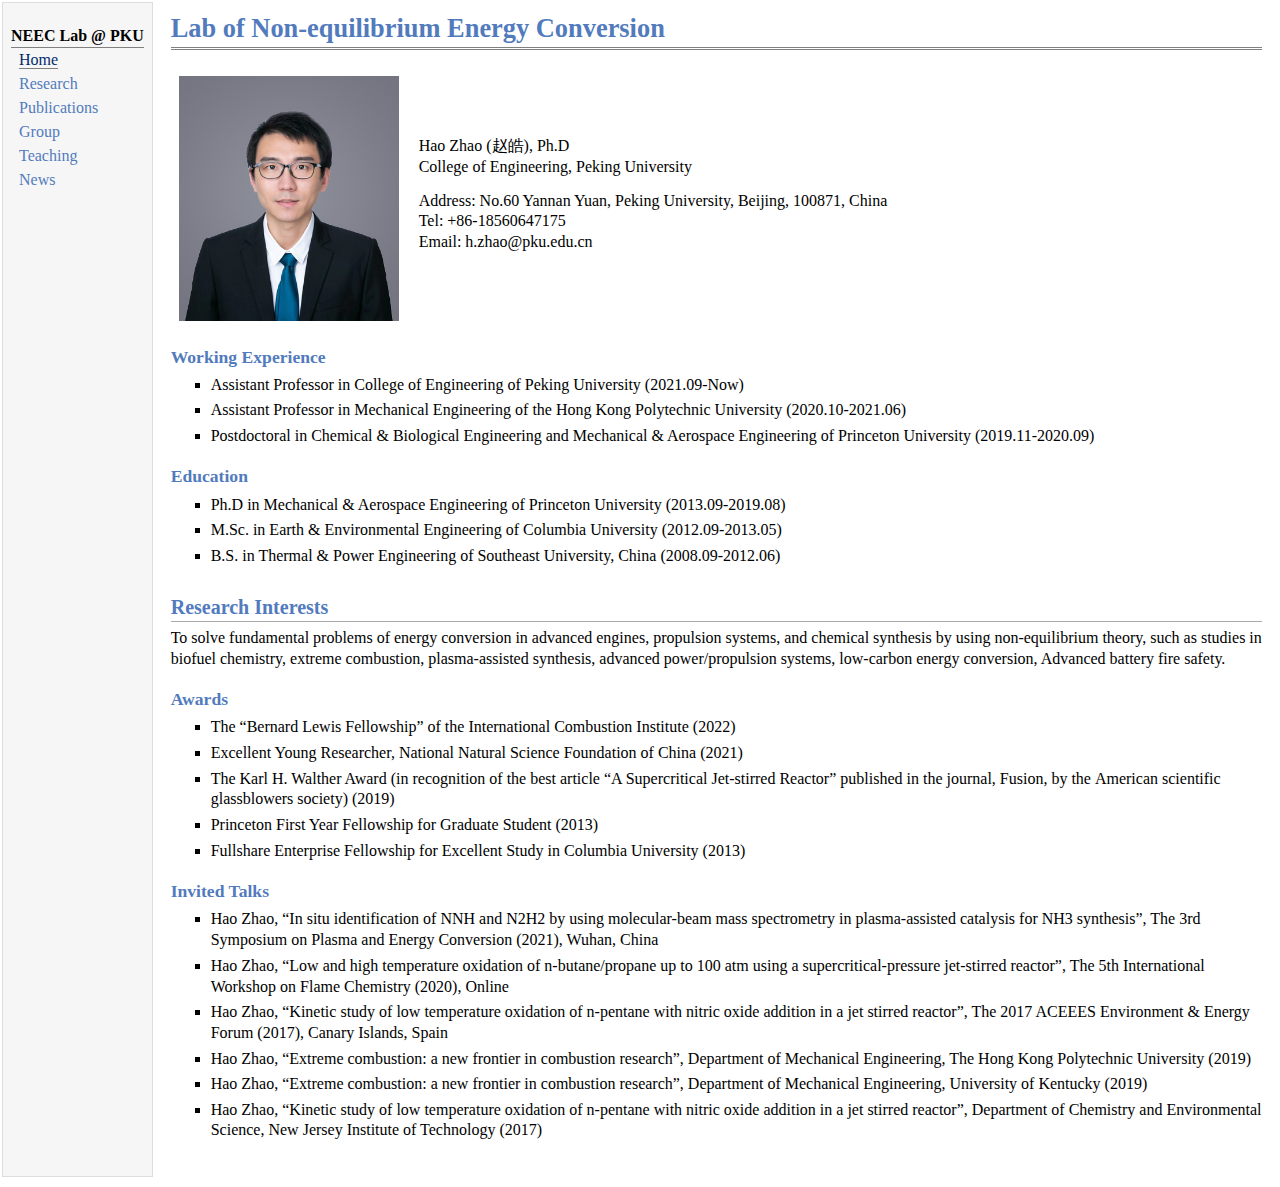
==== index.html @ bfa4cb0b "modifications of index.html" ====
<!DOCTYPE html PUBLIC "-//W3C//DTD XHTML 1.1//EN"
  "http://www.w3.org/TR/xhtml11/DTD/xhtml11.dtd">
<html xmlns="http://www.w3.org/1999/xhtml" xml:lang="en">
<head>
<meta name="generator" content="jemdoc, see http://jemdoc.jaboc.net/" />
<meta http-equiv="Content-Type" content="text/html;charset=utf-8" />
<link rel="stylesheet" href="jemdoc.css" type="text/css" />
<link rel="shortcut icon" type="image/x-icon" href="favicon.ico" />
<title>Lab of Non-equilibrium Energy Conversion</title>
</head>
<body>
<table summary="Table for page layout." id="tlayout">
<tr valign="top">
<td id="layout-menu">
<div class="menu-category">NEEC Lab @ PKU</div>
<div class="menu-item"><a href="home.html" class="current">Home</a></div>
<div class="menu-item"><a href="research.html">Research</a></div>
<div class="menu-item"><a href="publications.html">Publications</a></div>
<div class="menu-item"><a href="group.html">Group</a></div>
<div class="menu-item"><a href="teaching.html">Teaching</a></div>
<div class="menu-item"><a href="news.html">News</a></div>
</td>
<td id="layout-content">
<div id="toptitle">
<h1>Lab of Non-equilibrium Energy Conversion</h1>
</div>
<table class="imgtable"><tr><td>
<img src="photos/bio.jpg" alt="alt text" width="220px" height="245px" />&nbsp;</td>
<td align="left"><p>Hao Zhao (赵皓), Ph.D <br /> 
College of Engineering, Peking University <br /></p>
<p>Address: No.60 Yannan Yuan, Peking University, Beijing, 100871, China <br />
Tel: +86-18560647175 <br />
Email: h.zhao@pku.edu.cn <br /></p>
</td></tr></table>
<h3>Working Experience</h3>
<ul>
<li><p>Assistant Professor in College of Engineering of Peking University (2021.09-Now)</p>
</li>
<li><p>Assistant Professor in Mechanical Engineering of the Hong Kong Polytechnic University (2020.10-2021.06)</p>
</li>
<li><p>Postdoctoral in Chemical &amp; Biological Engineering and Mechanical &amp; Aerospace Engineering of Princeton University (2019.11-2020.09)</p>
</li>
</ul>
<h3>Education </h3>
<ul>
<li><p>Ph.D in Mechanical &amp; Aerospace Engineering of Princeton University (2013.09-2019.08)   </p>
</li>
<li><p>M.Sc. in Earth &amp; Environmental Engineering of Columbia University (2012.09-2013.05) </p>
</li>
<li><p>B.S. in Thermal &amp; Power Engineering of Southeast University, China (2008.09-2012.06)</p>
</li>
</ul>
<h2>Research Interests </h2>
<p>To solve fundamental problems of energy conversion in advanced engines, propulsion systems, and chemical synthesis by using non-equilibrium theory, such as studies in biofuel chemistry, extreme combustion, plasma-assisted synthesis, advanced power/propulsion systems, low-carbon energy conversion, Advanced battery fire safety.</p>
<h3>Awards                                                        </h3>
<ul>
<li><p>The “Bernard Lewis Fellowship” of the International Combustion Institute (2022)</p>
</li>
<li><p>Excellent Young Researcher, National Natural Science Foundation of China (2021)</p>
</li>
<li><p>The Karl H. Walther Award (in recognition of the best article “A Supercritical Jet-stirred Reactor” published in the journal, Fusion, by the American scientific glassblowers society) (2019) </p>
</li>
<li><p>Princeton First Year Fellowship for Graduate Student (2013) </p>
</li>
<li><p>Fullshare Enterprise Fellowship for Excellent Study in Columbia University (2013)</p>
</li>
</ul>
<h3>Invited Talks                                                        </h3>
<ul>
<li><p>Hao Zhao, “In situ identification of NNH and N2H2 by using molecular-beam mass spectrometry in plasma-assisted catalysis for NH3 synthesis”, The 3rd Symposium on Plasma and Energy Conversion (2021), Wuhan, China</p>
</li>
<li><p>Hao Zhao, “Low and high temperature oxidation of n-butane/propane up to 100 atm using a supercritical-pressure jet-stirred reactor”, The 5th International Workshop on Flame Chemistry (2020), Online</p>
</li>
<li><p>Hao Zhao, “Kinetic study of low temperature oxidation of n-pentane with nitric oxide addition in a jet stirred reactor”, The 2017 ACEEES Environment &amp; Energy Forum (2017), Canary Islands, Spain</p>
</li>
<li><p>Hao Zhao, “Extreme combustion: a new frontier in combustion research”, Department of Mechanical Engineering, The Hong Kong Polytechnic University (2019)</p>
</li>
<li><p>Hao Zhao, “Extreme combustion: a new frontier in combustion research”, Department of Mechanical Engineering, University of Kentucky (2019) </p>
</li>
<li><p>Hao Zhao, “Kinetic study of low temperature oxidation of n-pentane with nitric oxide addition in a jet stirred reactor”, Department of Chemistry and Environmental Science, New Jersey Institute of Technology (2017)
<br />
<br /></p>
</li>
</ul>
</td>
</tr>
</table>
</body>
</html>
---- jemdoc.css ----
/* Default css file for jemdoc. */

table#tlayout {
    border: none;
    border-collapse: separate;
    background: white;
}

body {
	background: white;
	font-family: Georgia, serif;
	padding-bottom: 8px;
	margin: 0;
}

#layout-menu {
	background: #f6f6f6;
	border: 1px solid #dddddd;
	padding-top: 0.5em;
	padding-left: 8px;
	padding-right: 8px;
	font-size: 1.0em;
	width: auto;
	white-space: nowrap;
    text-align: left;
    vertical-align: top;
}

#layout-menu td {
	background: #f4f4f4;
    vertical-align: top;
}

#layout-content {
	padding-top: 0.0em;
	padding-left: 1.0em;
	padding-right: 1.0em;
    border: none;
    background: white;
    text-align: left;
    vertical-align: top;
}

#layout-menu a {
	line-height: 1.5em;
	margin-left: 0.5em;
}

tt {
    background: #ffffdd;
}

pre, tt {
	font-size: 90%;
	font-family: monaco, monospace;
}

a, a > tt {
	color: #224b8d;
	text-decoration: none;
}

a:hover {
	border-bottom: 1px gray dotted;
}

#layout-menu a.current:link, #layout-menu a.current:visited {
	color: #022b6d;
	border-bottom: 1px gray solid;
}
#layout-menu a:link, #layout-menu a:visited, #layout-menu a:hover {
	color: #527bbd;
	text-decoration: none;
}
#layout-menu a:hover {
	text-decoration: none;
}

div.menu-category {
	border-bottom: 1px solid gray;
	margin-top: 0.8em;
	padding-top: 0.2em;
	padding-bottom: 0.1em;
	font-weight: bold;
}

div.menu-item {
	padding-left: 16px;
	text-indent: -16px;
}

div#toptitle {
	padding-bottom: 0.2em;
	margin-bottom: 1.5em;
	border-bottom: 3px double gray;
}

/* Reduce space if we begin the page with a title. */
div#toptitle + h2, div#toptitle + h3 {
	margin-top: -0.7em;
}

div#subtitle {
	margin-top: 0.0em;
	margin-bottom: 0.0em;
	padding-top: 0em;
	padding-bottom: 0.1em;
}

em {
	font-style: italic;
}

strong {
	font-weight: bold;
}


h1, h2, h3 {
	color: #527bbd;
	margin-top: 0.7em;
	margin-bottom: 0.3em;
	padding-bottom: 0.2em;
	line-height: 1.0;
	padding-top: 0.5em;
	border-bottom: 1px solid #aaaaaa;
}

h1 {
	font-size: 165%;
}

h2 {
	padding-top: 0.8em;
	font-size: 125%;
}

h2 + h3 {
    padding-top: 0.2em;
}

h3 {
	font-size: 110%;
	border-bottom: none;
}

p {
	margin-top: 0.0em;
	margin-bottom: 0.8em;
	padding: 0;
	line-height: 1.3;
}

pre {
	padding: 0;
	margin: 0;
}

div#footer {
	font-size: small;
	border-top: 1px solid #c0c0c0;
	padding-top: 0.1em;
	margin-top: 4.0em;
	color: #c0c0c0;
}

div#footer a {
	color: #80a0b0;
}

div#footer-text {
	float: left;
	padding-bottom: 8px;
}

ul, ol, dl {
	margin-top: 0.2em;
	padding-top: 0;
	margin-bottom: 0.8em;
}

dt {
	margin-top: 0.5em;
	margin-bottom: 0;
}

dl {
	margin-left: 20px;
}

dd {
	color: #222222;
}

dd > *:first-child {
	margin-top: 0;
}

ul {
	list-style-position: outside;
	list-style-type: square;
}

p + ul, p + ol {
	margin-top: -0.5em;
}

li ul, li ol {
	margin-top: -0.3em;
}

ol {
	list-style-position: outside;
	list-style-type: decimal;
}

li p, dd p {
	margin-bottom: 0.3em;
}


ol ol {
	list-style-type: lower-alpha;
}

ol ol ol {
	list-style-type: lower-roman;
}

p + div.codeblock {
	margin-top: -0.6em;
}

div.codeblock, div.infoblock {
	margin-right: 0%;
	margin-top: 1.2em;
	margin-bottom: 1.3em;
}

div.blocktitle {
	font-weight: bold;
	color: #cd7b62;
	margin-top: 1.2em;
	margin-bottom: 0.1em;
}

div.blockcontent {
	border: 1px solid silver;
	padding: 0.3em 0.5em;
}

div.infoblock > div.blockcontent {
	background: #ffffee;
}

div.blockcontent p + ul, div.blockcontent p + ol {
	margin-top: 0.4em;
}

div.infoblock p {
	margin-bottom: 0em;
}

div.infoblock li p, div.infoblock dd p {
	margin-bottom: 0.5em;
}

div.infoblock p + p {
	margin-top: 0.8em;
}

div.codeblock > div.blockcontent {
	background: #f6f6f6;
}

span.pycommand {
	color: #000070;
}

span.statement {
	color: #008800;
}
span.builtin {
	color: #000088;
}
span.special {
	color: #990000;
}
span.operator {
	color: #880000;
}
span.error {
	color: #aa0000;
}
span.comment, span.comment > *, span.string, span.string > * {
	color: #606060;
}

@media print {
	#layout-menu { display: none; }
}

#fwtitle {
	margin: 2px;
}

#fwtitle #toptitle {
	padding-left: 0.5em;
	margin-bottom: 0.5em;
}

#layout-content h1:first-child, #layout-content h2:first-child, #layout-content h3:first-child {
	margin-top: -0.7em;
}

div#toptitle h1, #layout-content div#toptitle h1 {
	margin-bottom: 0.0em;
	padding-bottom: 0.1em;
	padding-top: 0;
	margin-top: 0.5em;
	border-bottom: none;
}

img.eq {
	padding: 0;
	padding-left: 0.1em;
	padding-right: 0.1em;
	margin: 0;
}

img.eqwl {
	padding-left: 2em;
	padding-top: 0.6em;
	padding-bottom: 0.2em;
	margin: 0;
}

table {
    border: 2px solid black;
    border-collapse: collapse;
}

td {
    padding: 2px;
    padding-left: 0.5em;
    padding-right: 0.5em;
    text-align: center;
    border: 1px solid gray;
}

table + table {
    margin-top: 1em;
}

tr.heading {
    font-weight: bold;
    border-bottom: 2px solid black;
}

img {
    border: none;
}

table.imgtable, table.imgtable td {
    border: none;
    text-align: left;
}
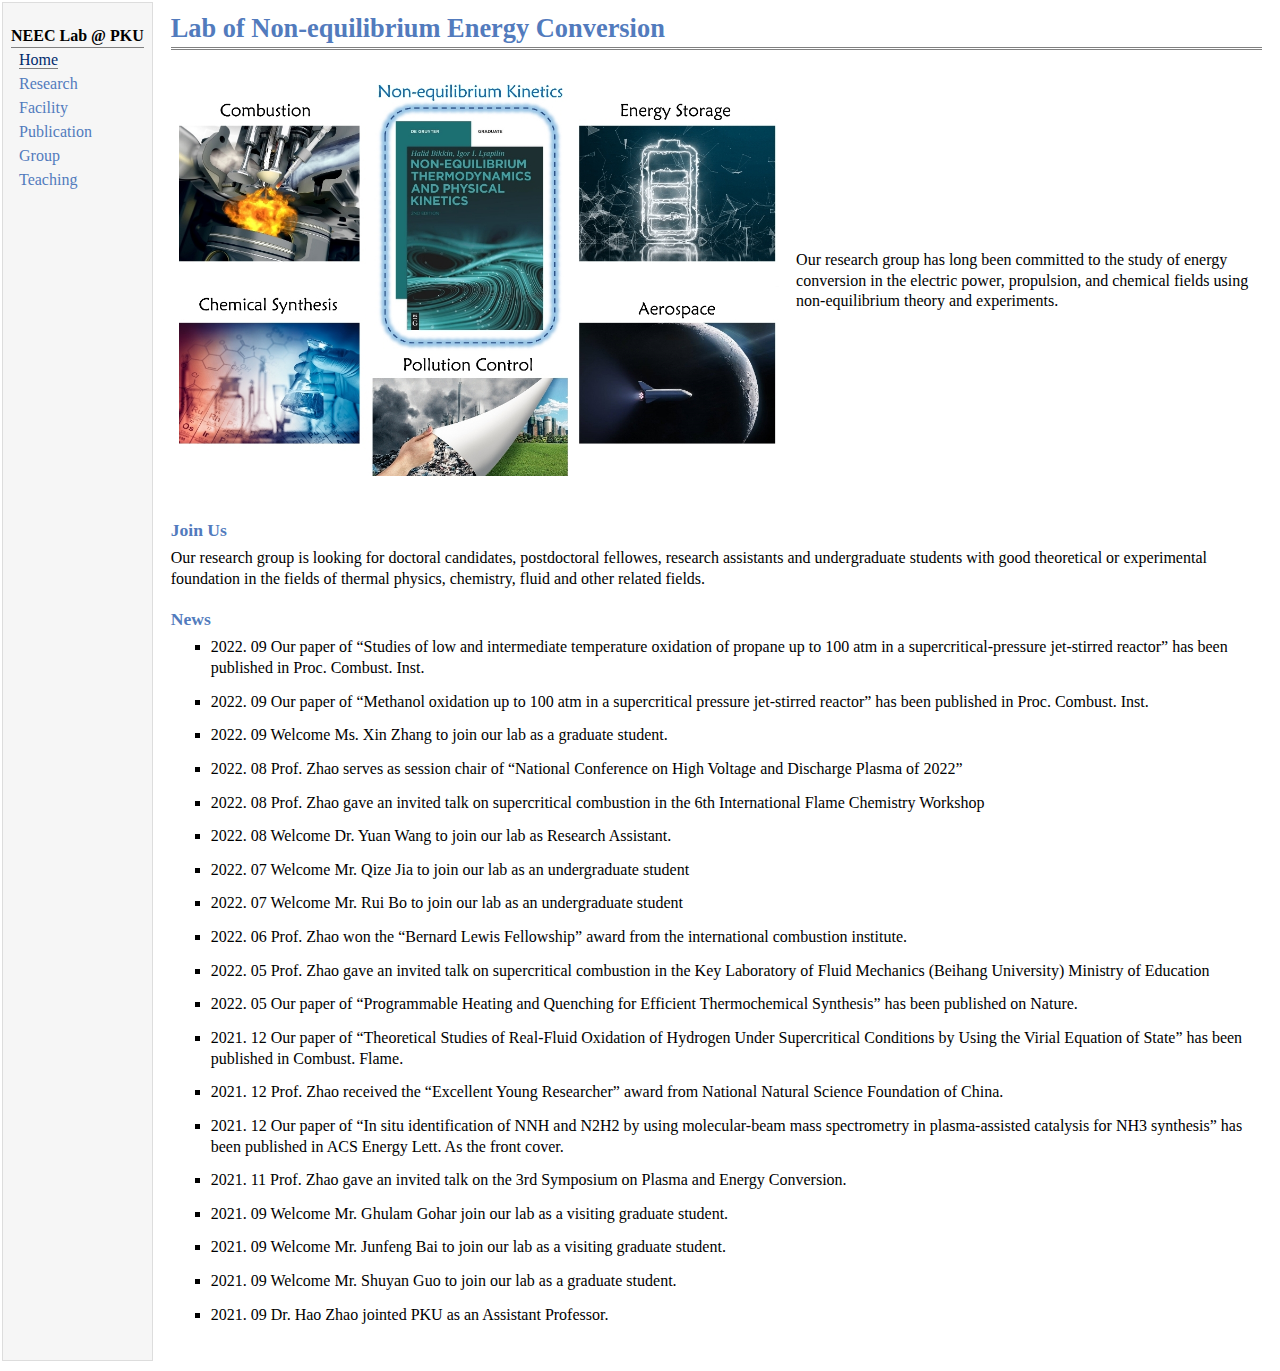
==== commit f93cd75d: "after teacher" ====
--- a/index.html
+++ b/index.html
@@ -15,69 +15,96 @@
 <div class="menu-category">NEEC Lab @ PKU</div>
 <div class="menu-item"><a href="home.html" class="current">Home</a></div>
 <div class="menu-item"><a href="research.html">Research</a></div>
-<div class="menu-item"><a href="publications.html">Publications</a></div>
+<div class="menu-item"><a href="facility.html">Facility</a></div>
+<div class="menu-item"><a href="publication.html">Publication</a></div>
 <div class="menu-item"><a href="group.html">Group</a></div>
 <div class="menu-item"><a href="teaching.html">Teaching</a></div>
-<div class="menu-item"><a href="news.html">News</a></div>
 </td>
 <td id="layout-content">
 <div id="toptitle">
 <h1>Lab of Non-equilibrium Energy Conversion</h1>
 </div>
 <table class="imgtable"><tr><td>
-<img src="photos/bio.jpg" alt="alt text" width="220px" height="245px" />&nbsp;</td>
-<td align="left"><p>Hao Zhao (赵皓), Ph.D <br /> 
-College of Engineering, Peking University <br /></p>
-<p>Address: No.60 Yannan Yuan, Peking University, Beijing, 100871, China <br />
-Tel: +86-18560647175 <br />
-Email: h.zhao@pku.edu.cn <br /></p>
+<img src="photos/home.jpg" alt="alt text" width="600px" height="400px" />&nbsp;</td>
+<td align="left"><p>Our research group has long been committed to the study of energy conversion in the electric power, propulsion, and chemical fields using non-equilibrium theory and experiments.</p>
 </td></tr></table>
-<h3>Working Experience</h3>
+<h3>Join Us</h3>
+<p>Our research group is looking for doctoral candidates, postdoctoral fellowes, research assistants and undergraduate students with good theoretical or experimental foundation in the fields of thermal physics, chemistry, fluid and other related fields.</p>
+<h3>News</h3>
 <ul>
-<li><p>Assistant Professor in College of Engineering of Peking University (2021.09-Now)</p>
-</li>
-<li><p>Assistant Professor in Mechanical Engineering of the Hong Kong Polytechnic University (2020.10-2021.06)</p>
-</li>
-<li><p>Postdoctoral in Chemical &amp; Biological Engineering and Mechanical &amp; Aerospace Engineering of Princeton University (2019.11-2020.09)</p>
+<li><p>2022. 09 Our paper of “Studies of low and intermediate temperature oxidation of propane up to 100 atm in a supercritical-pressure jet-stirred reactor” has been published in Proc. Combust. Inst.</p>
 </li>
 </ul>
-<h3>Education </h3>
 <ul>
-<li><p>Ph.D in Mechanical &amp; Aerospace Engineering of Princeton University (2013.09-2019.08)   </p>
-</li>
-<li><p>M.Sc. in Earth &amp; Environmental Engineering of Columbia University (2012.09-2013.05) </p>
-</li>
-<li><p>B.S. in Thermal &amp; Power Engineering of Southeast University, China (2008.09-2012.06)</p>
+<li><p>2022. 09 Our paper of “Methanol oxidation up to 100 atm in a supercritical pressure jet-stirred reactor” has been published in Proc. Combust. Inst.</p>
 </li>
 </ul>
-<h2>Research Interests </h2>
-<p>To solve fundamental problems of energy conversion in advanced engines, propulsion systems, and chemical synthesis by using non-equilibrium theory, such as studies in biofuel chemistry, extreme combustion, plasma-assisted synthesis, advanced power/propulsion systems, low-carbon energy conversion, Advanced battery fire safety.</p>
-<h3>Awards                                                        </h3>
 <ul>
-<li><p>The “Bernard Lewis Fellowship” of the International Combustion Institute (2022)</p>
-</li>
-<li><p>Excellent Young Researcher, National Natural Science Foundation of China (2021)</p>
-</li>
-<li><p>The Karl H. Walther Award (in recognition of the best article “A Supercritical Jet-stirred Reactor” published in the journal, Fusion, by the American scientific glassblowers society) (2019) </p>
-</li>
-<li><p>Princeton First Year Fellowship for Graduate Student (2013) </p>
-</li>
-<li><p>Fullshare Enterprise Fellowship for Excellent Study in Columbia University (2013)</p>
+<li><p>2022. 09 Welcome Ms. Xin Zhang to join our lab as a graduate student. </p>
 </li>
 </ul>
-<h3>Invited Talks                                                        </h3>
 <ul>
-<li><p>Hao Zhao, “In situ identification of NNH and N2H2 by using molecular-beam mass spectrometry in plasma-assisted catalysis for NH3 synthesis”, The 3rd Symposium on Plasma and Energy Conversion (2021), Wuhan, China</p>
+<li><p>2022. 08 Prof. Zhao serves as session chair of “National Conference on High Voltage and Discharge Plasma of 2022”</p>
 </li>
-<li><p>Hao Zhao, “Low and high temperature oxidation of n-butane/propane up to 100 atm using a supercritical-pressure jet-stirred reactor”, The 5th International Workshop on Flame Chemistry (2020), Online</p>
+</ul>
+<ul>
+<li><p>2022. 08 Prof. Zhao gave an invited talk on supercritical combustion in the 6th International Flame Chemistry Workshop</p>
 </li>
-<li><p>Hao Zhao, “Kinetic study of low temperature oxidation of n-pentane with nitric oxide addition in a jet stirred reactor”, The 2017 ACEEES Environment &amp; Energy Forum (2017), Canary Islands, Spain</p>
+</ul>
+<ul>
+<li><p>2022. 08 Welcome Dr. Yuan Wang to join our lab as Research Assistant. </p>
 </li>
-<li><p>Hao Zhao, “Extreme combustion: a new frontier in combustion research”, Department of Mechanical Engineering, The Hong Kong Polytechnic University (2019)</p>
+</ul>
+<ul>
+<li><p>2022. 07 Welcome Mr. Qize Jia to join our lab as an undergraduate student</p>
 </li>
-<li><p>Hao Zhao, “Extreme combustion: a new frontier in combustion research”, Department of Mechanical Engineering, University of Kentucky (2019) </p>
+</ul>
+<ul>
+<li><p>2022. 07 Welcome Mr. Rui Bo to join our lab as an undergraduate student</p>
 </li>
-<li><p>Hao Zhao, “Kinetic study of low temperature oxidation of n-pentane with nitric oxide addition in a jet stirred reactor”, Department of Chemistry and Environmental Science, New Jersey Institute of Technology (2017)
+</ul>
+<ul>
+<li><p>2022. 06 Prof. Zhao won the “Bernard Lewis Fellowship” award from the international combustion institute.</p>
+</li>
+</ul>
+<ul>
+<li><p>2022. 05 Prof. Zhao gave an invited talk on supercritical combustion in the Key Laboratory of Fluid Mechanics (Beihang University) Ministry of Education</p>
+</li>
+</ul>
+<ul>
+<li><p>2022. 05 Our paper of “Programmable Heating and Quenching for Efficient Thermochemical Synthesis” has been published on Nature.</p>
+</li>
+</ul>
+<ul>
+<li><p>2021. 12 Our paper of “Theoretical Studies of Real-Fluid Oxidation of Hydrogen Under Supercritical Conditions by Using the Virial Equation of State” has been published in Combust. Flame.</p>
+</li>
+</ul>
+<ul>
+<li><p>2021. 12 Prof. Zhao received the “Excellent Young Researcher” award from National Natural Science Foundation of China.</p>
+</li>
+</ul>
+<ul>
+<li><p>2021. 12 Our paper of “In situ identification of NNH and N2H2 by using molecular-beam mass spectrometry in plasma-assisted catalysis for NH3 synthesis” has been published in ACS Energy Lett. As the front cover. </p>
+</li>
+</ul>
+<ul>
+<li><p>2021. 11 Prof. Zhao gave an invited talk on the 3rd Symposium on Plasma and Energy Conversion. </p>
+</li>
+</ul>
+<ul>
+<li><p>2021. 09 Welcome Mr. Ghulam Gohar join our lab as a visiting graduate student.</p>
+</li>
+</ul>
+<ul>
+<li><p>2021. 09 Welcome Mr. Junfeng Bai to join our lab as a visiting graduate student.</p>
+</li>
+</ul>
+<ul>
+<li><p>2021. 09 Welcome Mr. Shuyan Guo to join our lab as a graduate student.</p>
+</li>
+</ul>
+<ul>
+<li><p>2021. 09 Dr. Hao Zhao jointed PKU as an Assistant Professor.
 <br />
 <br /></p>
 </li>
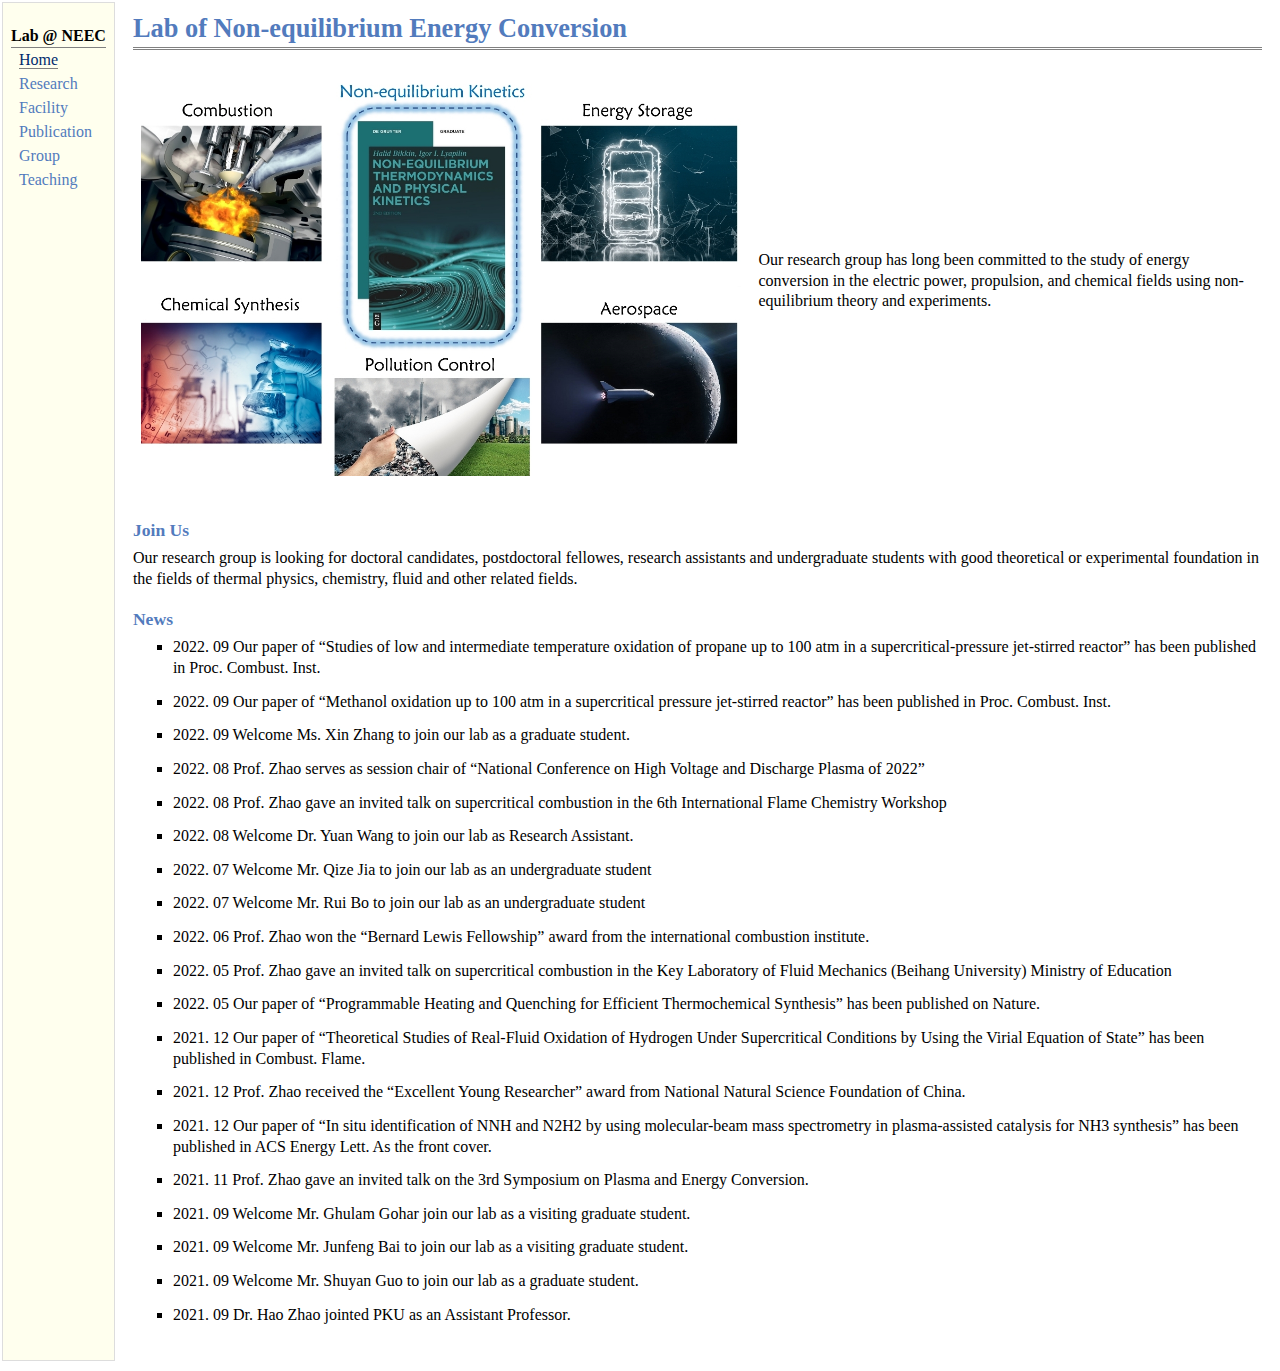
==== commit 3c1ba49e: "menu" ====
--- a/index.html
+++ b/index.html
@@ -12,7 +12,7 @@
 <table summary="Table for page layout." id="tlayout">
 <tr valign="top">
 <td id="layout-menu">
-<div class="menu-category">NEEC Lab @ PKU</div>
+<div class="menu-category">Lab @ NEEC</div>
 <div class="menu-item"><a href="home.html" class="current">Home</a></div>
 <div class="menu-item"><a href="research.html">Research</a></div>
 <div class="menu-item"><a href="facility.html">Facility</a></div>
--- a/jemdoc.css
+++ b/jemdoc.css
@@ -14,7 +14,7 @@
 }
 
 #layout-menu {
-	background: #f6f6f6;
+	background: #ffffee;
 	border: 1px solid #dddddd;
 	padding-top: 0.5em;
 	padding-left: 8px;
@@ -364,4 +364,4 @@
 table.imgtable, table.imgtable td {
     border: none;
     text-align: left;
-}+}
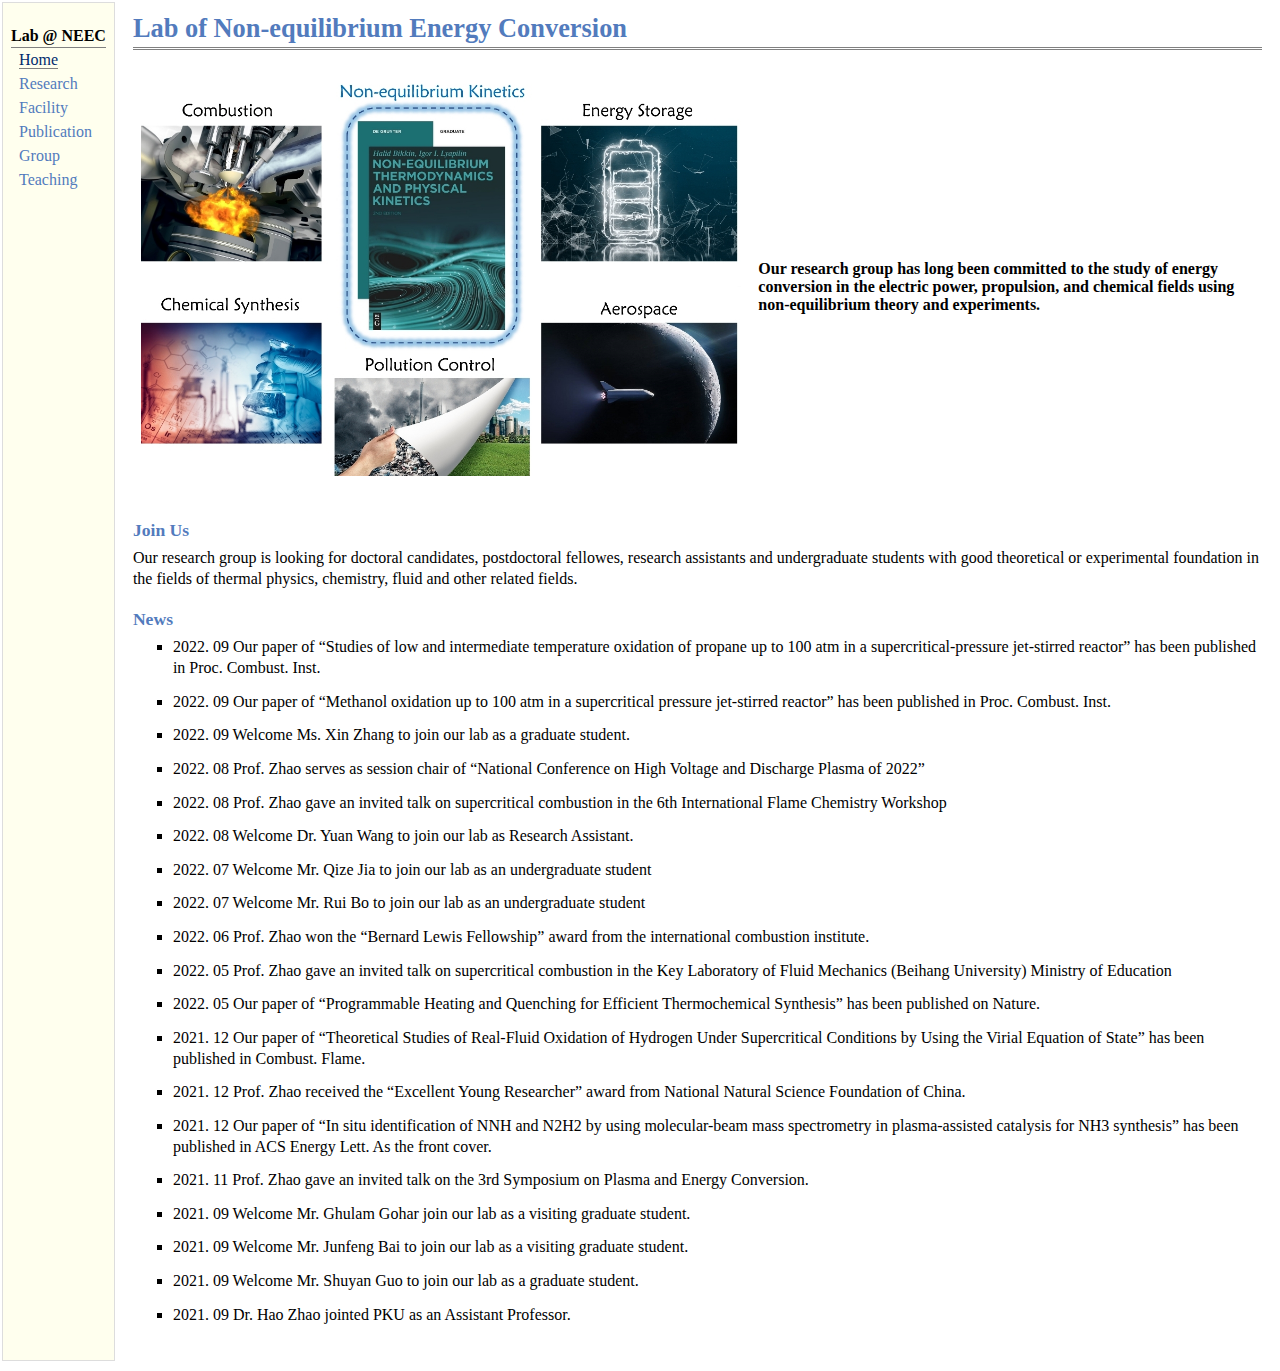
==== commit 7bf0d13b: "n" ====
--- a/index.html
+++ b/index.html
@@ -26,7 +26,7 @@
 </div>
 <table class="imgtable"><tr><td>
 <img src="photos/home.jpg" alt="alt text" width="600px" height="400px" />&nbsp;</td>
-<td align="left"><p>Our research group has long been committed to the study of energy conversion in the electric power, propulsion, and chemical fields using non-equilibrium theory and experiments.</p>
+<td align="left"><h4>Our research group has long been committed to the study of energy conversion in the electric power, propulsion, and chemical fields using non-equilibrium theory and experiments.</h4>
 </td></tr></table>
 <h3>Join Us</h3>
 <p>Our research group is looking for doctoral candidates, postdoctoral fellowes, research assistants and undergraduate students with good theoretical or experimental foundation in the fields of thermal physics, chemistry, fluid and other related fields.</p>
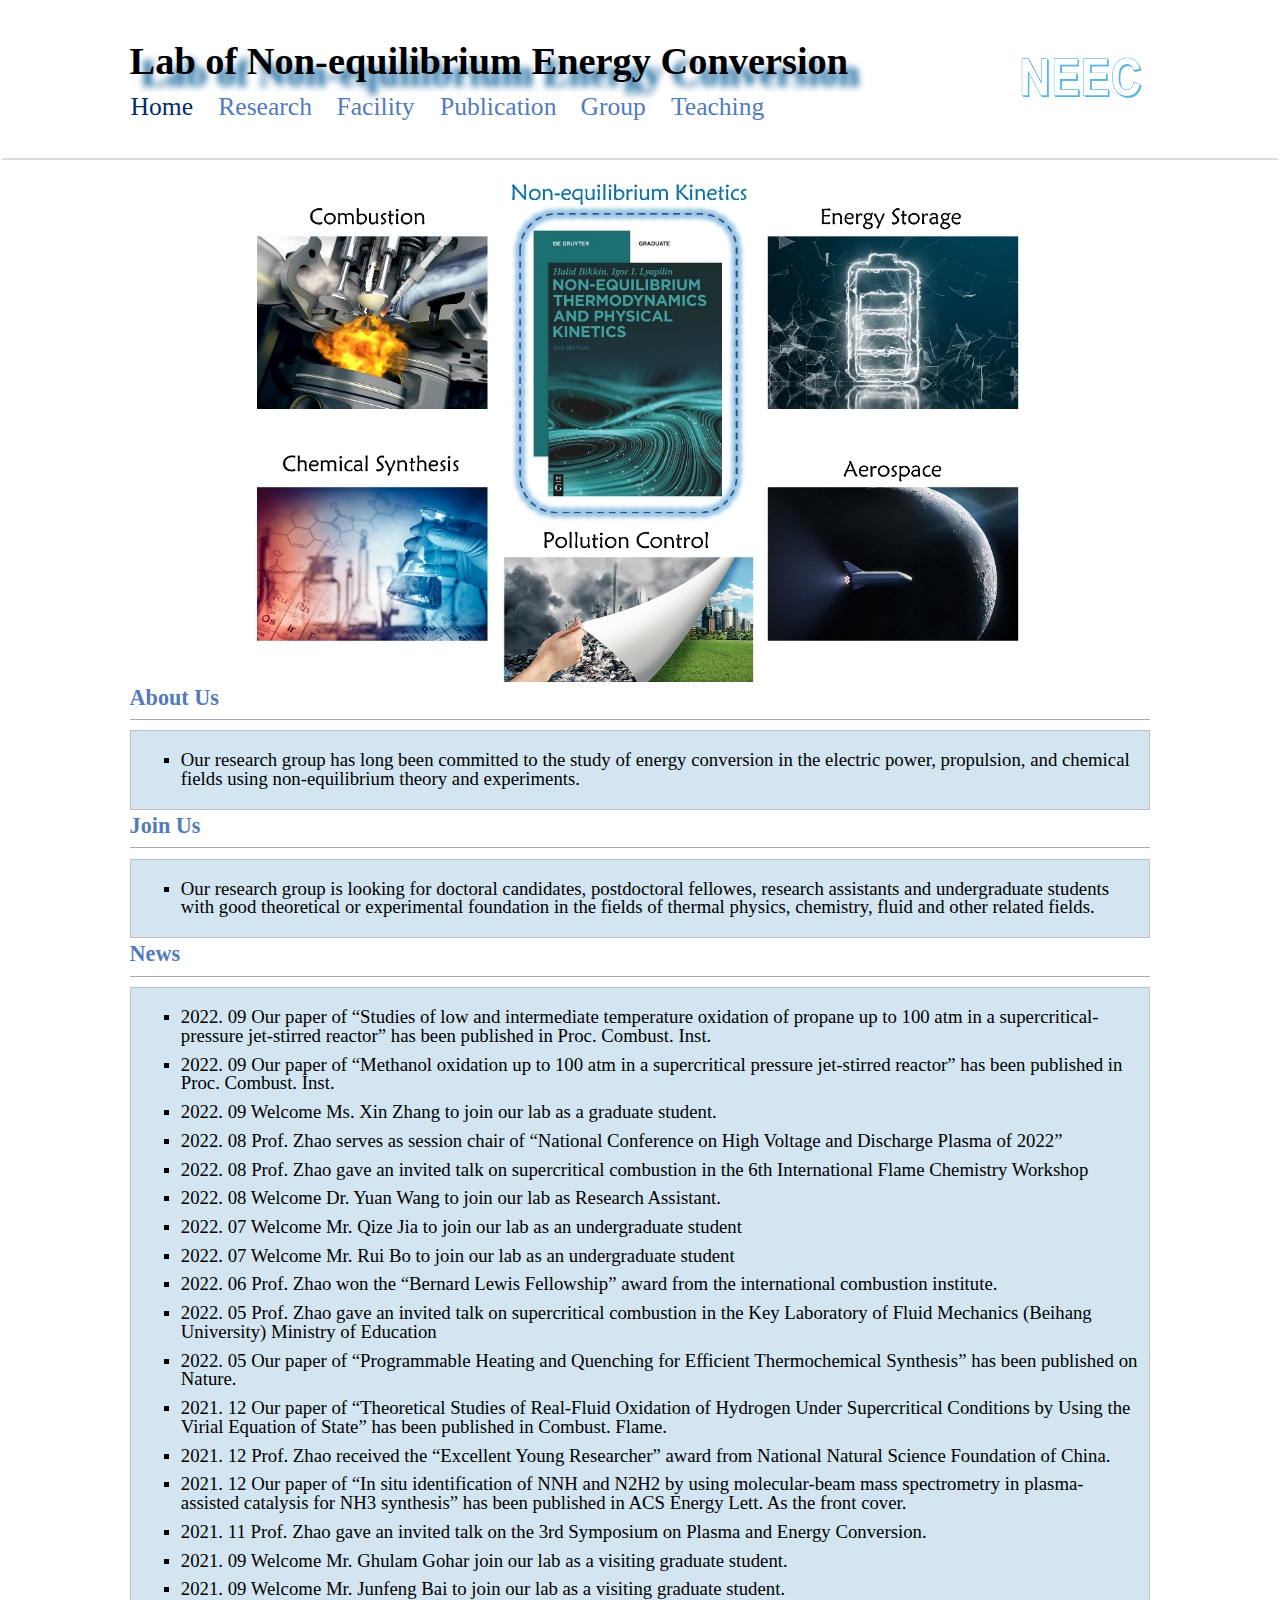
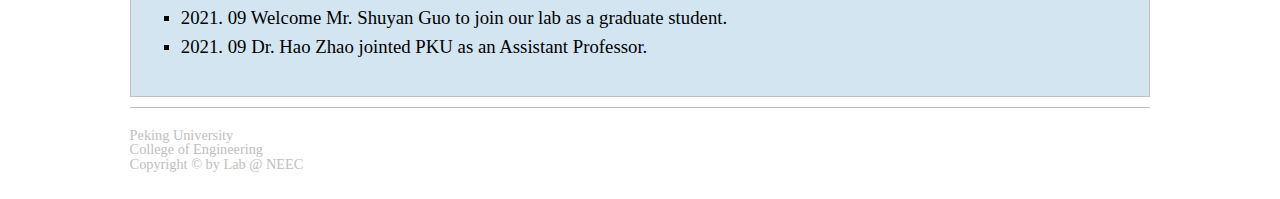
==== commit d8a7c4ba: "h" ====
--- a/index.html
+++ b/index.html
@@ -1,116 +1,194 @@
-<!DOCTYPE html PUBLIC "-//W3C//DTD XHTML 1.1//EN"
-  "http://www.w3.org/TR/xhtml11/DTD/xhtml11.dtd">
-<html xmlns="http://www.w3.org/1999/xhtml" xml:lang="en">
-<head>
-<meta name="generator" content="jemdoc, see http://jemdoc.jaboc.net/" />
-<meta http-equiv="Content-Type" content="text/html;charset=utf-8" />
-<link rel="stylesheet" href="jemdoc.css" type="text/css" />
-<link rel="shortcut icon" type="image/x-icon" href="favicon.ico" />
-<title>Lab of Non-equilibrium Energy Conversion</title>
-</head>
-<body>
-<table summary="Table for page layout." id="tlayout">
-<tr valign="top">
-<td id="layout-menu">
-<div class="menu-category">Lab @ NEEC</div>
-<div class="menu-item"><a href="home.html" class="current">Home</a></div>
-<div class="menu-item"><a href="research.html">Research</a></div>
-<div class="menu-item"><a href="facility.html">Facility</a></div>
-<div class="menu-item"><a href="publication.html">Publication</a></div>
-<div class="menu-item"><a href="group.html">Group</a></div>
-<div class="menu-item"><a href="teaching.html">Teaching</a></div>
-</td>
-<td id="layout-content">
-<div id="toptitle">
-<h1>Lab of Non-equilibrium Energy Conversion</h1>
-</div>
-<table class="imgtable"><tr><td>
-<img src="photos/home.jpg" alt="alt text" width="600px" height="400px" />&nbsp;</td>
-<td align="left"><h4>Our research group has long been committed to the study of energy conversion in the electric power, propulsion, and chemical fields using non-equilibrium theory and experiments.</h4>
-</td></tr></table>
-<h3>Join Us</h3>
-<p>Our research group is looking for doctoral candidates, postdoctoral fellowes, research assistants and undergraduate students with good theoretical or experimental foundation in the fields of thermal physics, chemistry, fluid and other related fields.</p>
-<h3>News</h3>
-<ul>
-<li><p>2022. 09 Our paper of “Studies of low and intermediate temperature oxidation of propane up to 100 atm in a supercritical-pressure jet-stirred reactor” has been published in Proc. Combust. Inst.</p>
-</li>
-</ul>
-<ul>
-<li><p>2022. 09 Our paper of “Methanol oxidation up to 100 atm in a supercritical pressure jet-stirred reactor” has been published in Proc. Combust. Inst.</p>
-</li>
-</ul>
-<ul>
-<li><p>2022. 09 Welcome Ms. Xin Zhang to join our lab as a graduate student. </p>
-</li>
-</ul>
-<ul>
-<li><p>2022. 08 Prof. Zhao serves as session chair of “National Conference on High Voltage and Discharge Plasma of 2022”</p>
-</li>
-</ul>
-<ul>
-<li><p>2022. 08 Prof. Zhao gave an invited talk on supercritical combustion in the 6th International Flame Chemistry Workshop</p>
-</li>
-</ul>
-<ul>
-<li><p>2022. 08 Welcome Dr. Yuan Wang to join our lab as Research Assistant. </p>
-</li>
-</ul>
-<ul>
-<li><p>2022. 07 Welcome Mr. Qize Jia to join our lab as an undergraduate student</p>
-</li>
-</ul>
-<ul>
-<li><p>2022. 07 Welcome Mr. Rui Bo to join our lab as an undergraduate student</p>
-</li>
-</ul>
-<ul>
-<li><p>2022. 06 Prof. Zhao won the “Bernard Lewis Fellowship” award from the international combustion institute.</p>
-</li>
-</ul>
-<ul>
-<li><p>2022. 05 Prof. Zhao gave an invited talk on supercritical combustion in the Key Laboratory of Fluid Mechanics (Beihang University) Ministry of Education</p>
-</li>
-</ul>
-<ul>
-<li><p>2022. 05 Our paper of “Programmable Heating and Quenching for Efficient Thermochemical Synthesis” has been published on Nature.</p>
-</li>
-</ul>
-<ul>
-<li><p>2021. 12 Our paper of “Theoretical Studies of Real-Fluid Oxidation of Hydrogen Under Supercritical Conditions by Using the Virial Equation of State” has been published in Combust. Flame.</p>
-</li>
-</ul>
-<ul>
-<li><p>2021. 12 Prof. Zhao received the “Excellent Young Researcher” award from National Natural Science Foundation of China.</p>
-</li>
-</ul>
-<ul>
-<li><p>2021. 12 Our paper of “In situ identification of NNH and N2H2 by using molecular-beam mass spectrometry in plasma-assisted catalysis for NH3 synthesis” has been published in ACS Energy Lett. As the front cover. </p>
-</li>
-</ul>
-<ul>
-<li><p>2021. 11 Prof. Zhao gave an invited talk on the 3rd Symposium on Plasma and Energy Conversion. </p>
-</li>
-</ul>
-<ul>
-<li><p>2021. 09 Welcome Mr. Ghulam Gohar join our lab as a visiting graduate student.</p>
-</li>
-</ul>
-<ul>
-<li><p>2021. 09 Welcome Mr. Junfeng Bai to join our lab as a visiting graduate student.</p>
-</li>
-</ul>
-<ul>
-<li><p>2021. 09 Welcome Mr. Shuyan Guo to join our lab as a graduate student.</p>
-</li>
-</ul>
-<ul>
-<li><p>2021. 09 Dr. Hao Zhao jointed PKU as an Assistant Professor.
-<br />
-<br /></p>
-</li>
-</ul>
-</td>
-</tr>
-</table>
-</body>
-</html>
+<!DOCTYPE html PUBLIC "-//W3C//DTD XHTML 1.1//EN"
+"http://www.w3.org/TR/xhtml11/DTD/xhtml11.dtd">
+<html xmlns="http://www.w3.org/1999/xhtml" xml:lang="en">
+<head>
+<meta name="viewport" content="width=device-width, initial-scale=1, maximum-scale=1, user-scalable=no">
+<meta name="generator" content="jemdoc, see http://jemdoc.jaboc.net/" />
+<meta http-equiv="Content-Type" content="text/html;charset=utf-8" />
+<link type="text/css" rel="stylesheet" href="slideShow.css"/>    
+<link rel="stylesheet" href="jemdoc.css" type="text/css" />
+<title>Home | Lab @ NEEC</title>
+<link rel="shortcut icon" type="image/png" href="photos/校徽.jpg"/>
+</head>
+<body>
+<table summary="Table for page layout." id="tlayout">
+<tr valign="top">
+<td id="layout-menu">
+<div class="first">
+<div class="menu-category">Lab of Non-equilibrium Energy Conversion</div>
+<div class="sencode">
+  <div class="menu-item"><a href="home.html" class="current">Home</a></div>
+  <div class="menu-item"><a href="research.html">Research</a></div>
+  <div class="menu-item"><a href="facility.html">Facility</a></div>
+  <div class="menu-item"><a href="publication.html">Publication</a></div>
+  <div class="menu-item"><a href="group.html">Group</a></div>
+  <div class="menu-item"><a href="teaching.html">Teaching</a></div>
+</div>
+</div>
+<!-- <div class="menu-item"><a href="teaching.html">Teaching</a></div> -->
+<div class="menu-category"><img src="photos/head.png" /></div>
+</td>
+<td id="layout-content">
+<!-- <div id="toptitle">
+</div> -->
+<!-- <hr id="hr1"/> -->
+        <!-- 建立一个div控件作为图片框 -->
+        <div class="imgBox">
+            <!-- alt：图片路径失败时替换显示内容 -->
+            <a href="research1.html"><img class="img-slide img" src="photos/home.jpg" alt="img1"></a>
+        </div>
+        <div class="infoblock">
+            <h2>About Us</h2>
+            <div class="blockcontent">
+            <ul>
+            <li><p>Our research group has long been committed to the study of energy conversion in the electric power, propulsion, and chemical fields using non-equilibrium theory and experiments.
+            </p>
+            </li>
+            </ul>
+            </div></div>
+        <div class="infoblock">
+          <h2>Join Us</h2>
+            <div class="blockcontent">
+            <ul>
+            <li><p>Our research group is looking for doctoral candidates, postdoctoral fellowes, research assistants and undergraduate students with good theoretical or experimental foundation in the fields of thermal physics, chemistry, fluid and other related fields.
+            </p>
+           </li>
+            </ul>
+            </div></div>
+<!-- <h2>News</h2> -->
+<div class="infoblock">
+    <h2>News</h2>
+<div class="blockcontent">
+    <ul>
+        <li><p>2022. 09 Our paper of “Studies of low and intermediate temperature oxidation of propane up to 100 atm in a supercritical-pressure jet-stirred reactor” has been published in Proc. Combust. Inst.</p>
+        </li>
+        </ul>
+        <ul>
+        <li><p>2022. 09 Our paper of “Methanol oxidation up to 100 atm in a supercritical pressure jet-stirred reactor” has been published in Proc. Combust. Inst.</p>
+        </li>
+        </ul>
+        <ul>
+        <li><p>2022. 09 Welcome Ms. Xin Zhang to join our lab as a graduate student. </p>
+        </li>
+        </ul>
+        <ul>
+        <li><p>2022. 08 Prof. Zhao serves as session chair of “National Conference on High Voltage and Discharge Plasma of 2022”</p>
+        </li>
+        </ul>
+        <ul>
+        <li><p>2022. 08 Prof. Zhao gave an invited talk on supercritical combustion in the 6th International Flame Chemistry Workshop</p>
+        </li>
+        </ul>
+        <ul>
+        <li><p>2022. 08 Welcome Dr. Yuan Wang to join our lab as Research Assistant. </p>
+        </li>
+        </ul>
+        <ul>
+        <li><p>2022. 07 Welcome Mr. Qize Jia to join our lab as an undergraduate student</p>
+        </li>
+        </ul>
+        <ul>
+        <li><p>2022. 07 Welcome Mr. Rui Bo to join our lab as an undergraduate student</p>
+        </li>
+        </ul>
+        <ul>
+        <li><p>2022. 06 Prof. Zhao won the “Bernard Lewis Fellowship” award from the international combustion institute.</p>
+        </li>
+        </ul>
+        <ul>
+        <li><p>2022. 05 Prof. Zhao gave an invited talk on supercritical combustion in the Key Laboratory of Fluid Mechanics (Beihang University) Ministry of Education</p>
+        </li>
+        </ul>
+        <ul>
+        <li><p>2022. 05 Our paper of “Programmable Heating and Quenching for Efficient Thermochemical Synthesis” has been published on Nature.</p>
+        </li>
+        </ul>
+        <ul>
+        <li><p>2021. 12 Our paper of “Theoretical Studies of Real-Fluid Oxidation of Hydrogen Under Supercritical Conditions by Using the Virial Equation of State” has been published in Combust. Flame.</p>
+        </li>
+        </ul>
+        <ul>
+        <li><p>2021. 12 Prof. Zhao received the “Excellent Young Researcher” award from National Natural Science Foundation of China.</p>
+        </li>
+        </ul>
+        <ul>
+        <li><p>2021. 12 Our paper of “In situ identification of NNH and N2H2 by using molecular-beam mass spectrometry in plasma-assisted catalysis for NH3 synthesis” has been published in ACS Energy Lett. As the front cover. </p>
+        </li>
+        </ul>
+        <ul>
+        <li><p>2021. 11 Prof. Zhao gave an invited talk on the 3rd Symposium on Plasma and Energy Conversion. </p>
+        </li>
+        </ul>
+        <ul>
+        <li><p>2021. 09 Welcome Mr. Ghulam Gohar join our lab as a visiting graduate student.</p>
+        </li>
+        </ul>
+        <ul>
+        <li><p>2021. 09 Welcome Mr. Junfeng Bai to join our lab as a visiting graduate student.</p>
+        </li>
+        </ul>
+        <ul>
+        <li><p>2021. 09 Welcome Mr. Shuyan Guo to join our lab as a graduate student.</p>
+        </li>
+        </ul>
+        <ul>
+        <li><p>2021. 09 Dr. Hao Zhao jointed PKU as an Assistant Professor.
+        <br />
+        <br /></p>
+        </li>
+        </ul>
+</div></div>
+
+<div id="footer">
+    <div class="block-content content" ng-non-bindable="">
+        <div id='boxes-box-1370373313' class='boxes-box'><div class="boxes-box-content"><p style="text-align:left">
+        <span><span>Peking University</span></span><br />
+        <span>College of Engineering</span><br />
+            <span>Copyright © by Lab @ NEEC</span></span>
+             
+<!-- <div id="footer-text">
+Page generated 2022-05-24 11:46:32 CST, by <a href="http://jemdoc.jaboc.net/">jemdoc</a>.
+</div> -->
+</div>
+</td>
+</tr>
+</table>
+</body>
+<script type="text/javascript">
+    // index：索引， len：长度
+    var index = 0, len;
+    // 类似获取一个元素数组
+    var imgBox = document.getElementsByClassName("img-slide");
+    len = imgBox.length;
+    imgBox[index].style.display = 'block';
+    // 逻辑控制函数
+    function slideShow() {
+        index ++;
+        // 防止数组溢出
+        if(index >= len) index = 0;
+        // 遍历每一个元素
+        for(var i=0; i<len; i++) {
+            imgBox[i].style.display = 'none';
+        }
+        // 每次只有一张图片显示
+        imgBox[index].style.display = 'block';
+    }
+    
+    // 定时器，间隔3s切换图片
+    setInterval(slideShow, 3000);
+    
+</script>
+<script>
+    function fun() {
+        var htmlobj = document.getElementsByTagName("html")[0];
+      
+        htmlobj.style.fontSize = document.documentElement.clientWidth / 750*10  + "px";
+        console.log(htmlobj.style.fontSize);
+    }
+    fun();
+    window.onresize = fun;
+
+</script>
+
+
+</html>
--- a/slideShow.css
+++ b/slideShow.css
@@ -0,0 +1,23 @@
+
+/* id选择器 */
+
+/* 类选择器 */
+.imgbox {
+    border-top: 5px solid cadetblue;
+    /* 避免因窗口变化影响图片效果 */
+    width: 50%;
+    height: 40%;
+    margin: 0 auto;
+}
+.img1{
+    width: 75%;
+    height: 25%;
+    margin: 0 auto;
+    display: none;
+}
+.img {
+    width: 75%;
+    height: 25%;
+    margin: 0 auto;
+    display: none;
+}--- a/jemdoc.css
+++ b/jemdoc.css
@@ -1,367 +1,441 @@
-/* Default css file for jemdoc. */
-
-table#tlayout {
-    border: none;
-    border-collapse: separate;
-    background: white;
-}
-
-body {
-	background: white;
-	font-family: Georgia, serif;
-	padding-bottom: 8px;
-	margin: 0;
-}
-
-#layout-menu {
-	background: #ffffee;
-	border: 1px solid #dddddd;
-	padding-top: 0.5em;
-	padding-left: 8px;
-	padding-right: 8px;
-	font-size: 1.0em;
-	width: auto;
-	white-space: nowrap;
-    text-align: left;
-    vertical-align: top;
-}
-
-#layout-menu td {
-	background: #f4f4f4;
-    vertical-align: top;
-}
-
-#layout-content {
-	padding-top: 0.0em;
-	padding-left: 1.0em;
-	padding-right: 1.0em;
-    border: none;
-    background: white;
-    text-align: left;
-    vertical-align: top;
-}
-
-#layout-menu a {
-	line-height: 1.5em;
-	margin-left: 0.5em;
-}
-
-tt {
-    background: #ffffdd;
-}
-
-pre, tt {
-	font-size: 90%;
-	font-family: monaco, monospace;
-}
-
-a, a > tt {
-	color: #224b8d;
-	text-decoration: none;
-}
-
-a:hover {
-	border-bottom: 1px gray dotted;
-}
-
-#layout-menu a.current:link, #layout-menu a.current:visited {
-	color: #022b6d;
-	border-bottom: 1px gray solid;
-}
-#layout-menu a:link, #layout-menu a:visited, #layout-menu a:hover {
-	color: #527bbd;
-	text-decoration: none;
-}
-#layout-menu a:hover {
-	text-decoration: none;
-}
-
-div.menu-category {
-	border-bottom: 1px solid gray;
-	margin-top: 0.8em;
-	padding-top: 0.2em;
-	padding-bottom: 0.1em;
-	font-weight: bold;
-}
-
-div.menu-item {
-	padding-left: 16px;
-	text-indent: -16px;
-}
-
-div#toptitle {
-	padding-bottom: 0.2em;
-	margin-bottom: 1.5em;
-	border-bottom: 3px double gray;
-}
-
-/* Reduce space if we begin the page with a title. */
-div#toptitle + h2, div#toptitle + h3 {
-	margin-top: -0.7em;
-}
-
-div#subtitle {
-	margin-top: 0.0em;
-	margin-bottom: 0.0em;
-	padding-top: 0em;
-	padding-bottom: 0.1em;
-}
-
-em {
-	font-style: italic;
-}
-
-strong {
-	font-weight: bold;
-}
-
-
-h1, h2, h3 {
-	color: #527bbd;
-	margin-top: 0.7em;
-	margin-bottom: 0.3em;
-	padding-bottom: 0.2em;
-	line-height: 1.0;
-	padding-top: 0.5em;
-	border-bottom: 1px solid #aaaaaa;
-}
-
-h1 {
-	font-size: 165%;
-}
-
-h2 {
-	padding-top: 0.8em;
-	font-size: 125%;
-}
-
-h2 + h3 {
-    padding-top: 0.2em;
-}
-
-h3 {
-	font-size: 110%;
-	border-bottom: none;
-}
-
-p {
-	margin-top: 0.0em;
-	margin-bottom: 0.8em;
-	padding: 0;
-	line-height: 1.3;
-}
-
-pre {
-	padding: 0;
-	margin: 0;
-}
-
-div#footer {
-	font-size: small;
-	border-top: 1px solid #c0c0c0;
-	padding-top: 0.1em;
-	margin-top: 4.0em;
-	color: #c0c0c0;
-}
-
-div#footer a {
-	color: #80a0b0;
-}
-
-div#footer-text {
-	float: left;
-	padding-bottom: 8px;
-}
-
-ul, ol, dl {
-	margin-top: 0.2em;
-	padding-top: 0;
-	margin-bottom: 0.8em;
-}
-
-dt {
-	margin-top: 0.5em;
-	margin-bottom: 0;
-}
-
-dl {
-	margin-left: 20px;
-}
-
-dd {
-	color: #222222;
-}
-
-dd > *:first-child {
-	margin-top: 0;
-}
-
-ul {
-	list-style-position: outside;
-	list-style-type: square;
-}
-
-p + ul, p + ol {
-	margin-top: -0.5em;
-}
-
-li ul, li ol {
-	margin-top: -0.3em;
-}
-
-ol {
-	list-style-position: outside;
-	list-style-type: decimal;
-}
-
-li p, dd p {
-	margin-bottom: 0.3em;
-}
-
-
-ol ol {
-	list-style-type: lower-alpha;
-}
-
-ol ol ol {
-	list-style-type: lower-roman;
-}
-
-p + div.codeblock {
-	margin-top: -0.6em;
-}
-
-div.codeblock, div.infoblock {
-	margin-right: 0%;
-	margin-top: 1.2em;
-	margin-bottom: 1.3em;
-}
-
-div.blocktitle {
-	font-weight: bold;
-	color: #cd7b62;
-	margin-top: 1.2em;
-	margin-bottom: 0.1em;
-}
-
-div.blockcontent {
-	border: 1px solid silver;
-	padding: 0.3em 0.5em;
-}
-
-div.infoblock > div.blockcontent {
-	background: #ffffee;
-}
-
-div.blockcontent p + ul, div.blockcontent p + ol {
-	margin-top: 0.4em;
-}
-
-div.infoblock p {
-	margin-bottom: 0em;
-}
-
-div.infoblock li p, div.infoblock dd p {
-	margin-bottom: 0.5em;
-}
-
-div.infoblock p + p {
-	margin-top: 0.8em;
-}
-
-div.codeblock > div.blockcontent {
-	background: #f6f6f6;
-}
-
-span.pycommand {
-	color: #000070;
-}
-
-span.statement {
-	color: #008800;
-}
-span.builtin {
-	color: #000088;
-}
-span.special {
-	color: #990000;
-}
-span.operator {
-	color: #880000;
-}
-span.error {
-	color: #aa0000;
-}
-span.comment, span.comment > *, span.string, span.string > * {
-	color: #606060;
-}
-
-@media print {
-	#layout-menu { display: none; }
-}
-
-#fwtitle {
-	margin: 2px;
-}
-
-#fwtitle #toptitle {
-	padding-left: 0.5em;
-	margin-bottom: 0.5em;
-}
-
-#layout-content h1:first-child, #layout-content h2:first-child, #layout-content h3:first-child {
-	margin-top: -0.7em;
-}
-
-div#toptitle h1, #layout-content div#toptitle h1 {
-	margin-bottom: 0.0em;
-	padding-bottom: 0.1em;
-	padding-top: 0;
-	margin-top: 0.5em;
-	border-bottom: none;
-}
-
-img.eq {
-	padding: 0;
-	padding-left: 0.1em;
-	padding-right: 0.1em;
-	margin: 0;
-}
-
-img.eqwl {
-	padding-left: 2em;
-	padding-top: 0.6em;
-	padding-bottom: 0.2em;
-	margin: 0;
-}
-
-table {
-    border: 2px solid black;
-    border-collapse: collapse;
-}
-
-td {
-    padding: 2px;
-    padding-left: 0.5em;
-    padding-right: 0.5em;
-    text-align: center;
-    border: 1px solid gray;
-}
-
-table + table {
-    margin-top: 1em;
-}
-
-tr.heading {
-    font-weight: bold;
-    border-bottom: 2px solid black;
-}
-
-img {
-    border: none;
-}
-
-table.imgtable, table.imgtable td {
-    border: none;
-    text-align: left;
-}
+/* Default css file for jemdoc. */
+
+table#tlayout {
+  border: none;
+  border-collapse: separate;
+  background: white;
+  width: 100%;
+}
+
+body {
+  background: white;
+    width:100%;
+    height:100%;
+  font-family: Calibri;
+  font-size: 100%;
+  padding-bottom: 1%;
+  margin: auto;
+}
+
+#layout-menu {
+  background: #fff;
+  border-bottom: 0.1em solid #dddddd;
+  padding-top: 1%;
+  padding-left: 10%;
+  padding-right: 10%;
+  font-size: 150%;
+  width: 80%;
+/*  display: flex;
+  align-items: center;
+  justify-content: space-around; */
+  height: 100%;
+  white-space: nowrap;
+  text-align: center;
+  vertical-align: top;
+  display: flex;
+}
+
+#layout-menu td {
+  background: #f4f4f4;
+  vertical-align: top;
+}
+
+#layout-content {
+  padding-top: 1%;
+  padding-left: 10%;
+  padding-right: 10%;
+  border: none;
+  background: white;
+  text-align: left;
+  vertical-align: top;
+  display: block;
+}
+
+#layout-menu a {
+  /* line-height: 1.5%; */
+  margin-left: 1.5%;
+}
+
+tt {
+  background: #ffffdd;
+}
+
+pre,
+tt {
+  font-size: 90%;
+  font-family: monaco, monospace;
+}
+
+a,
+a > tt {
+  color: #224b8d;
+  text-decoration: none;
+}
+
+a:hover {
+  border-bottom: 1px gray dotted;
+}
+
+#layout-menu a.current:link,
+#layout-menu a.current:visited {
+  color: #022b6d;
+  /* border-bottom: 1px gray solid; */
+}
+#layout-menu a:link,
+#layout-menu a:visited,
+#layout-menu a:hover {
+  color: #527bbd;
+  text-decoration: none;
+}
+#layout-menu a:hover {
+  text-decoration: none;
+}
+
+div.menu-category {
+  font-weight: 700;
+  font-size: 150%;
+  /* width: 10em; */
+  display: flex;
+  text-align: center;
+  line-height: 2.4em;
+  margin-left: 0em;
+  text-shadow: 0.3em 0.3em 0.2em rgb(6, 91, 151);
+}
+
+div.menu-category img{
+	width: 3.6em;
+	height: 3.6em;
+	margin-left: 1.5em;
+}
+
+/* imgtable img{
+	width: auto;
+	height: auto;
+}  */
+.first{
+	display: flex;
+	width: 90%;
+	flex-direction: column;
+ }
+ .sencode{
+	 display: flex;
+ }
+div.menu-item {
+  line-height: 00%;
+  text-align: center;
+  width: auto;
+  font-size: 100%;
+  margin-right: 3%;
+}
+
+div#toptitle {
+  padding-bottom: 0%;
+  margin-bottom: 0%;
+  border-bottom: 0em double rgb(250, 245, 245);
+}
+
+/* Reduce space if we begin the page with a title. */
+div#toptitle + h2,
+div#toptitle + h3 {
+  margin-top: 1%;
+}
+
+div#subtitle {
+  margin-top: 0em;
+  margin-bottom: 0em;
+  padding-top: 0em;
+  padding-bottom: 0.1em;
+}
+
+em {
+  font-style: italic;
+}
+
+strong {
+  font-weight: bold;
+}
+
+h1{
+  color: #527bbd;
+  margin-top:1%;
+  margin-bottom: 1%;
+  padding-bottom: 1%;
+  line-height: 100%;
+  padding-top: 1%;
+  border-bottom: 0.05em solid #aaaaaa;
+}
+h2{
+  color: #527bbd;
+  margin-top:1%;
+  margin-bottom: 1%;
+  padding-bottom: 1%;
+  line-height: 100%;
+  padding-top: 1%;
+  border-bottom: 0.05em solid #aaaaaa;
+}
+h3 {
+  color: #021226;
+  margin-top:1%;
+  margin-bottom: 1%;
+  padding-bottom: 1%;
+  line-height: 100%;
+  padding-top: 1%;
+  border-bottom: 0.05em solid #aaaaaa;
+}
+
+h1 {
+  font-size: 165%;
+}
+
+h2 {
+  padding-top: 1%;
+  font-size: 130%;
+}
+
+h2 + h3 {
+  padding-top: 0.2em;
+}
+
+h3 {
+  font-size: 120%;
+  border-bottom: none;
+}
+
+p {
+  margin-top: 1%;
+  margin-bottom: 1%;
+  font-size: 110%;
+  padding: 0em;
+  line-height: 100%;
+}
+
+pre {
+  padding: 0em;
+  margin: 0em;
+}
+
+div#footer {
+  font-size: small;
+  border-top: 0.1em solid #c0c0c0;
+  padding-top: 1%;
+  margin-top: 1%;
+  color: #c0c0c0;
+}
+
+div#footer a {
+  color: #80a0b0;
+}
+
+div#footer-text {
+  float: left;
+  padding-bottom: 8px;
+}
+
+ul,
+ol,
+dl {
+  margin-top: 1%;
+  padding-top: 0;
+  margin-bottom: 1%;
+}
+
+dt {
+  margin-top: 0.5em;
+  margin-bottom: 0;
+}
+
+dl {
+  margin-left: 20px;
+}
+
+dd {
+  color: #fdf8f8;
+}
+
+dd > *:first-child {
+  margin-top: 0;
+}
+
+ul {
+  list-style-position: outside;
+  list-style-type: square;
+}
+
+p + ul,
+p + ol {
+  margin-top: -0.5em;
+}
+
+li ul,
+li ol {
+  margin-top: -0.3em;
+}
+
+ol {
+  list-style-position: outside;
+  list-style-type: decimal;
+}
+
+li p,
+dd p {
+  margin-bottom: 0.3em;
+}
+
+ol ol {
+  list-style-type: lower-alpha;
+}
+
+ol ol ol {
+  list-style-type: lower-roman;
+}
+
+p + div.codeblock {
+  margin-top: -0.6em;
+}
+
+div.codeblock,
+div.infoblock {
+  margin-right: 0%;
+  margin-top: 1%;
+  margin-bottom: 1%;
+}
+
+div.blocktitle {
+  font-weight: bold;
+  color: #527bbd;
+  margin-top: 1%;
+  margin-bottom: 1%;
+}
+
+div.blockcontent {
+  border: 0.1em solid silver;
+  padding: 1% 1%;
+}
+
+div.infoblock > div.blockcontent {
+  background: #d3e5f1;
+}
+
+div.blockcontent p + ul,
+div.blockcontent p + ol {
+  margin-top: 0.4em;
+}
+
+div.infoblock p {
+  margin-bottom: 0em;
+}
+
+div.infoblock li p,
+div.infoblock dd p {
+  margin-bottom: 0.5em;
+}
+
+div.infoblock p + p {
+  margin-top: 0.8em;
+}
+
+div.codeblock > div.blockcontent {
+  background: #f6f6f6;
+}
+
+span.pycommand {
+  color: #000070;
+}
+
+span.statement {
+  color: #008800;
+}
+span.builtin {
+  color: #000088;
+}
+span.special {
+  color: #990000;
+}
+span.operator {
+  color: #880000;
+}
+span.error {
+  color: #aa0000;
+}
+span.comment,
+span.comment > *,
+span.string,
+span.string > * {
+  color: #606060;
+}
+
+@media print {
+  #layout-menu {
+    display: none;
+  }
+}
+
+#fwtitle {
+  margin: 2px;
+}
+
+#fwtitle #toptitle {
+  padding-left: 0.5em;
+  margin-bottom: 0.5em;
+}
+
+#layout-content h1:first-child,
+#layout-content h2:first-child,
+#layout-content h3:first-child {
+  margin-top: -0.7em;
+}
+
+div#toptitle h1,
+#layout-content div#toptitle h1 {
+  margin-bottom: 0em;
+  padding-bottom: 0.1em;
+  padding-top: 0;
+  margin-top: 0.5em;
+  border-bottom: none;
+}
+
+img.eq {
+  padding: 0;
+  padding-left: 0.1em;
+  padding-right: 0.1em;
+  margin: 0;
+}
+
+img.eqwl {
+  padding-left: 2em;
+  padding-top: 0.6em;
+  padding-bottom: 0.2em;
+  margin: 0;
+}
+
+table {
+  border: 0.1em solid black;
+  border-collapse: collapse;
+}
+
+td {
+  padding: 0.2em;
+  padding-left: 0.5em;
+  padding-right: 0.5em;
+  text-align: center;
+  /* border: 1px solid gray; */
+}
+
+table + table {
+  margin-top: 1em;
+}
+
+tr.heading {
+  font-weight: bold;
+  border-bottom: 200px solid black;
+}
+
+img {
+  border: none;
+}
+
+table.imgtable,
+table.imgtable td {
+  border: none;
+  text-align: left;
+}